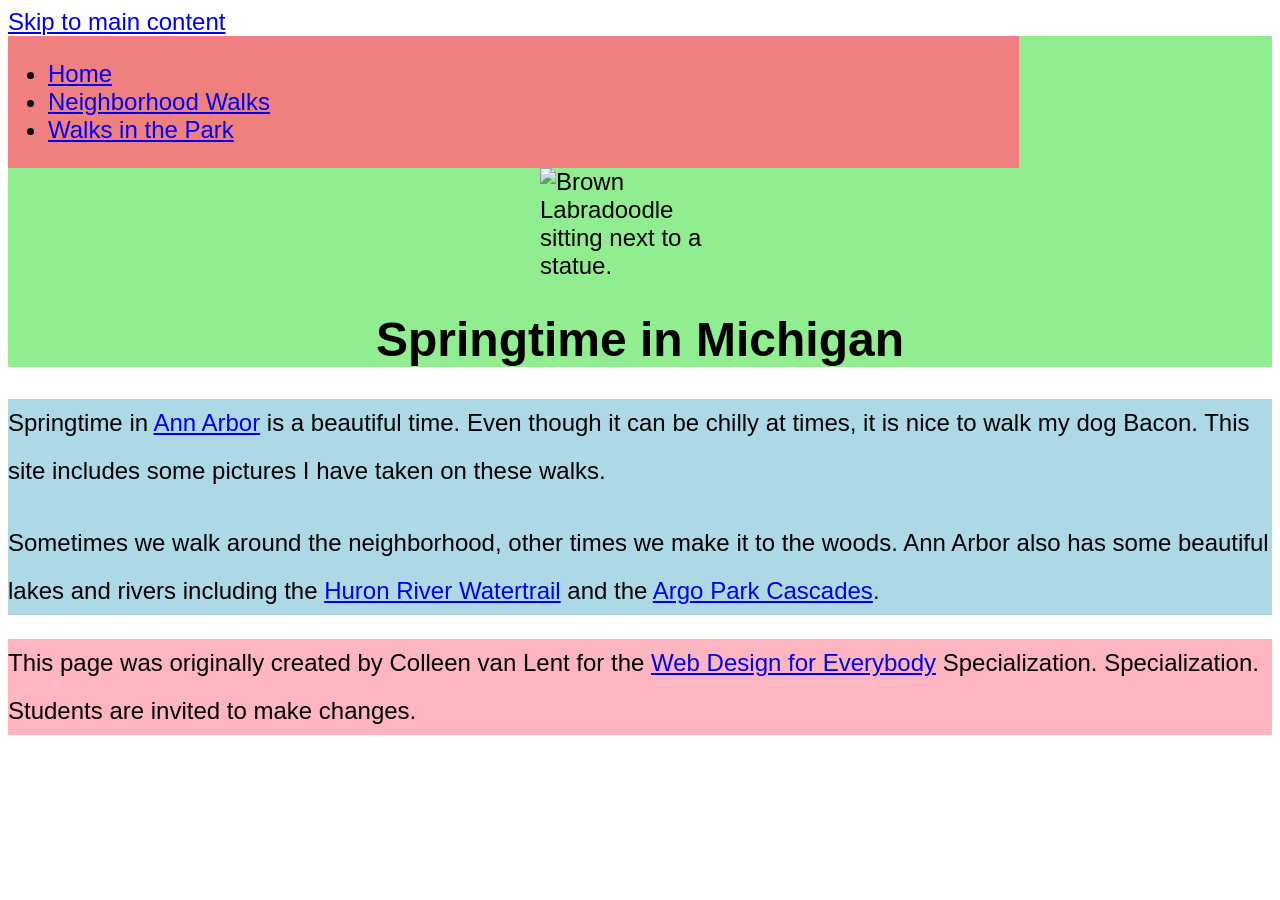
==== index.html @ be31b6d2 "initial commit" ====
<!DOCTYPE html>
<html lang="en">

<head>
  <meta charset="utf-8">
  <meta name="viewport" content="width=device-width">
  <title>Springtime In Michigan</title>
  <!-- You will need to link to the CSS file -->
  <link rel="stylesheet" href="css/style.css">
</head>

<body>
  <a href="#main-content">Skip to main content</a>
  <header>
    <nav>
      <ul>
        <li><a href="index.html">Home</a></li>
        <li><a href="neighborhood.html">Neighborhood Walks</a></li>
        <li><a href="parks.html">Walks in the Park</a></li>
      </ul>
    </nav>
    <img src="images/BaconGallupPark.jpg" width="200" alt="Brown Labradoodle sitting next to a statue.">
    <h1>Springtime in Michigan</h1>
  </header>
  <main id="main-content">
    <p>Springtime in <a href="https://www.michigan.org/city/ann-arbor">Ann Arbor</a> is a beautiful time. Even though
      it can be chilly at times, it is nice to walk my dog Bacon. This site includes some pictures I have taken on
      these walks. </p>

    <p>Sometimes we walk around the neighborhood, other times we make it to the woods. Ann Arbor also has some
      beautiful lakes and rivers including the <a
        href="https://www.annarbor.org/things-to-do/recreation-outdoors/huron-river/">Huron River Watertrail</a> and
      the <a href="https://www.a2gov.org/departments/Parks-Recreation/parks-places/argo/pages/default.aspx">Argo Park
        Cascades</a>.</p>

  </main>
  <footer>
    <p>This page was originally created by Colleen van Lent for the <a
        href="https://www.coursera.org/specializations/web-design"> Web Design for Everybody</a> Specialization.
      Specialization. Students are invited to make changes.</p>
  </footer>

</body>

</html>
---- css/style.css ----
body{
  font-family:'Segoe UI', Tahoma, Geneva, Verdana, sans-serif;
  font-size: 150%;
}

header {
  background-color: lightgreen;
}

nav {
  background-color: lightcoral;
  width: 80%;
  display: inline-block;
}

main {
  background-color: lightblue;
  font-size: meidum;
}

footer {
  background-color: lightpink;
}

/* li {
  display:  inline-block;
  width: fit-content;
  margin: 0 30px;
} */

h1 {
  text-align: center;
  font-family: 'Segoe UI', Tahoma, Geneva, Verdana, sans-serif;;
}

p {
  line-height: 2em;
}

ul {
  width: 100%;
}

header > img {
  display: block;
  margin: 0 auto;
}


.grid {
  display: grid;
  grid-template-columns: 40% 40%;
  row-gap: 10px;
  justify-content: center;
  align-items: center;
  gap: 20px
}

.grid > img {
  width: 100%;
  height: auto;
  display: block;
}

nav > img {
  width: 10%;
}

.flex {
  display: flex;
  flex-wrap: wrap;
  justify-content: center;
  gap: 20px;
  width: 100%;
}

.flex > * {
  flex-shrink: 0;
  flex-basis: 100px;
}
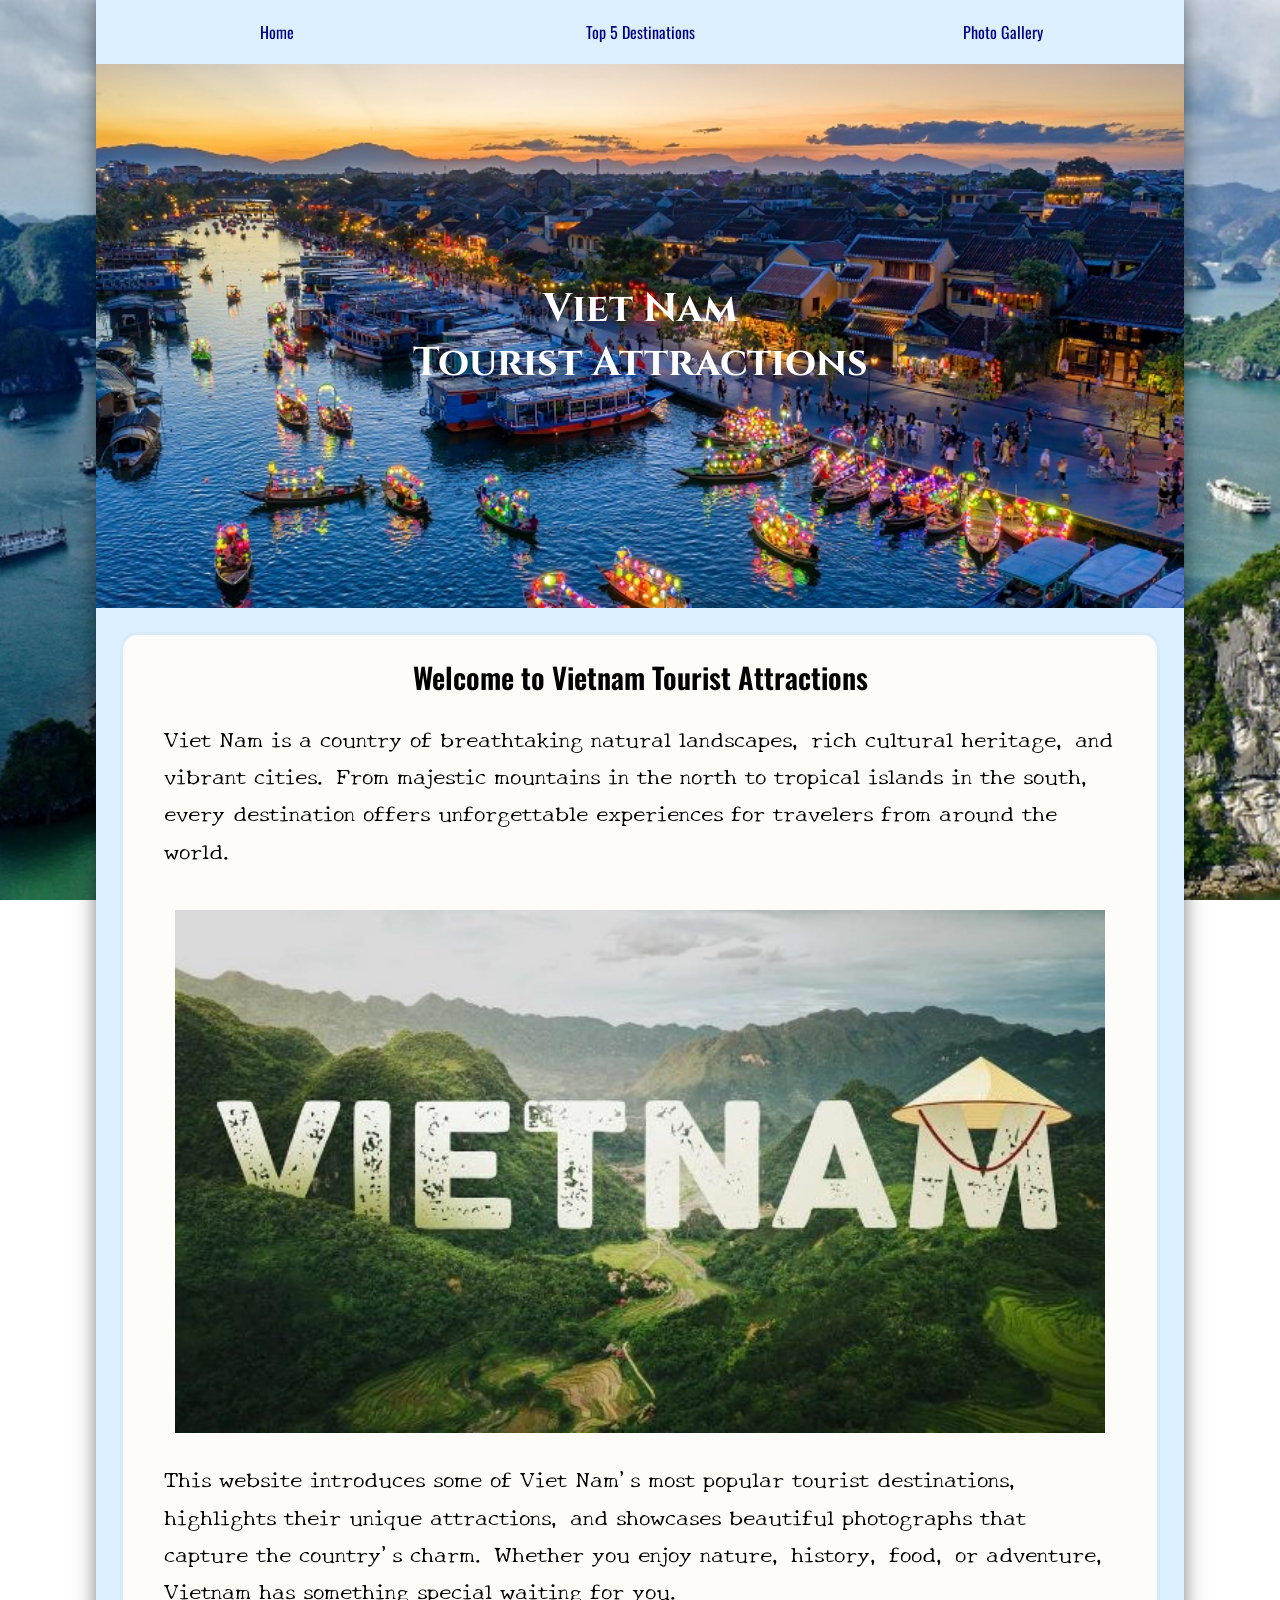
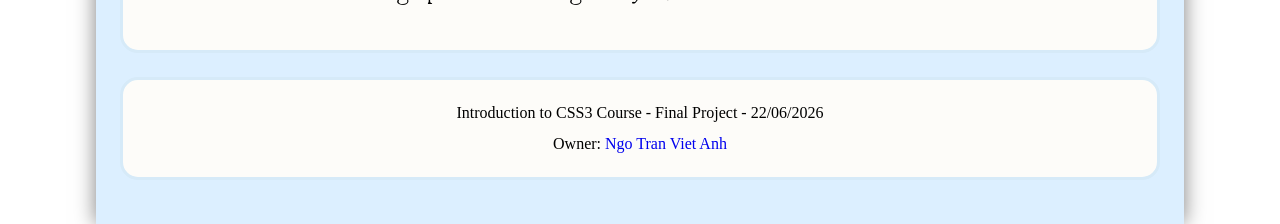
==== commit a3e87b8c: "first commit" ====
--- a/index.html
+++ b/index.html
@@ -3,42 +3,65 @@
 
 <head>
   <meta charset="utf-8">
-  <meta name="viewport" content="width=device-width">
-  <title>Springtime In Michigan</title>
+  <meta name="viewport" content="width=device-width, initial-scale=1.0">
+  <title>Viet Nam Tourist Attractions</title>
+  <link rel="preconnect" href="https://fonts.googleapis.com">
+  <link rel="preconnect" href="https://fonts.gstatic.com" crossorigin>
+  <link href="https://fonts.googleapis.com/css2?family=Cinzel:wght@400;700&display=swap" rel="stylesheet">
+  <link href="https://fonts.googleapis.com/css2?family=New+Tegomin&family=Oswald:wght@200..700&display=swap" rel="stylesheet">
   <!-- You will need to link to the CSS file -->
   <link rel="stylesheet" href="css/style.css">
 </head>
 
 <body>
-  <a href="#main-content">Skip to main content</a>
-  <header>
-    <nav>
-      <ul>
-        <li><a href="index.html">Home</a></li>
-        <li><a href="neighborhood.html">Neighborhood Walks</a></li>
-        <li><a href="parks.html">Walks in the Park</a></li>
-      </ul>
-    </nav>
-    <img src="images/BaconGallupPark.jpg" width="200" alt="Brown Labradoodle sitting next to a statue.">
-    <h1>Springtime in Michigan</h1>
-  </header>
-  <main id="main-content">
-    <p>Springtime in <a href="https://www.michigan.org/city/ann-arbor">Ann Arbor</a> is a beautiful time. Even though
-      it can be chilly at times, it is nice to walk my dog Bacon. This site includes some pictures I have taken on
-      these walks. </p>
+  <div class="container">
+    <a href="#main-content" id="skip">Skip to main content</a>
+    <header>
+      <nav>
+        <ul>
+          <li><a href="index.html">Home</a></li>
+          <li><a href="top5dest.html">Top 5 Destinations</a></li>
+          <li><a href="photo_gallery.html">Photo Gallery</a></li>
+        </ul>
+      </nav>
+      <div class="hero">
+        <img src="images/hoi_an_tu_tren_cao.jpg" width="100%" alt="Picture of Hoi An Old Town from a high view">
+        <h1>Viet Nam <br> Tourist Attractions</h1>
+      </div>
+      
+    </header>
 
-    <p>Sometimes we walk around the neighborhood, other times we make it to the woods. Ann Arbor also has some
-      beautiful lakes and rivers including the <a
-        href="https://www.annarbor.org/things-to-do/recreation-outdoors/huron-river/">Huron River Watertrail</a> and
-      the <a href="https://www.a2gov.org/departments/Parks-Recreation/parks-places/argo/pages/default.aspx">Argo Park
-        Cascades</a>.</p>
+    <main id="main-content">
+      <section class="welcome">
+      <h2>Welcome to Vietnam Tourist Attractions</h2>
 
-  </main>
-  <footer>
-    <p>This page was originally created by Colleen van Lent for the <a
-        href="https://www.coursera.org/specializations/web-design"> Web Design for Everybody</a> Specialization.
-      Specialization. Students are invited to make changes.</p>
-  </footer>
+      <p>
+        Viet Nam is a country of breathtaking natural landscapes, rich cultural
+        heritage, and vibrant cities. From majestic mountains in the north to
+        tropical islands in the south, every destination offers unforgettable
+        experiences for travelers from around the world.
+      </p>
+      <img id="home-img" src="/images/tuyen-diem-du-lich-viet-nam-4.jpg" alt="Pictuer of Viet Nam's mountain with the name Viet Nam in the middle">
+      <p>
+        This website introduces some of Viet Nam's most popular tourist
+        destinations, highlights their unique attractions, and showcases
+        beautiful photographs that capture the country's charm. Whether you
+        enjoy nature, history, food, or adventure, Vietnam has something
+        special waiting for you.
+      </p>
+</section>
+    </main>
+
+    <footer class="dest">
+      Introduction to CSS3 Course - Final Project - 22/06/2026 <br>
+      <div>
+        Owner:
+        <a href="https://www.facebook.com/vanhdilac/" target="blank">
+          Ngo Tran Viet Anh
+        </a>
+      </div>
+    </footer>
+  </div>
 
 </body>
 
--- a/css/style.css
+++ b/css/style.css
@@ -1,80 +1,281 @@
-body{
+* {
+  padding: 0;
+  margin: 0;
+  box-sizing: border-box;
+}
+
+footer {
+  font-family: 'Times New Roman', Times, serif !important;
+}
+
+footer a {
+  padding: 0;
+  margin: 0;
+}
+
+body {
   font-family:'Segoe UI', Tahoma, Geneva, Verdana, sans-serif;
-  font-size: 150%;
+  background-image: url(/images/khu-du-lich-viet-nam-1.jpg);
+  background-size: cover;
+  background-position: center;
+  background-repeat: no-repeat;
+  background-attachment: fixed;
+}
+
+.container {
+  width: clamp(600px, 85vw, 1200px);
+  margin: 0 auto;
+  background-color: #DCEFFF;
+  min-height: 100vh;
+  box-shadow: 0 0 20px rgba(0, 0, 0, .5);
+  transition: width .2s ease;
+  padding-bottom: 20px;
 }
 
 header {
-  background-color: lightgreen;
+  background-color: transparent;
+}
+
+main {
+  background-color: transparent;
+  font-size: clamp(.95rem, 1.2vw, 1.15);
+}
+
+#home-img {
+  width: 90%;
+  display: block;
+  margin: auto;
+  margin-bottom: 2.5%;
+}
+
+h2 {
+  font-family: "Oswald", sans-serif;
+}
+
+li {
+  flex-shrink: 1;
+}
+
+h1 {
+  text-align: center;
+  font-family: "Cinzel", serif;
+}
+
+p {
+  line-height: clamp(1.5, 1.7, 1.9);
+}
+
+a {
+  text-decoration: none;
+}
+
+a:visited {
+  color: purple;
+}
+
+ul {
+  width: 100%;
+}
+
+header img {
+  display: block;
+  margin: 0 auto;
 }
 
 nav {
-  background-color: lightcoral;
-  width: 80%;
-  display: inline-block;
-}
-
-main {
-  background-color: lightblue;
-  font-size: meidum;
-}
-
-footer {
-  background-color: lightpink;
-}
-
-/* li {
-  display:  inline-block;
-  width: fit-content;
-  margin: 0 30px;
-} */
-
-h1 {
-  text-align: center;
-  font-family: 'Segoe UI', Tahoma, Geneva, Verdana, sans-serif;;
-}
-
-p {
-  line-height: 2em;
-}
-
-ul {
-  width: 100%;
-}
-
-header > img {
-  display: block;
-  margin: 0 auto;
-}
-
-
-.grid {
+  background-color: #DCEFFF;
+  width: 100%;
+  display: inline-flex;
+  flex-direction: row;
+  font-family: "Oswald",sans-serif;
+}
+
+nav ul {
+  display: flex;
+  list-style-type: none;
+  flex-direction: row;
+  flex-wrap: wrap;
+}
+
+nav li {
+  padding: 0;
+  flex: 1;
+}
+
+nav a {
+  display: flex;
+  align-items: center;
+  justify-content: center;
+  width: 100%;
+  height: 100%;
+  padding: clamp(20px, 1.3vw, 30px);
+  color: darkblue;
+  transition: background-color .3s ease,
+              color .3s ease;
+}
+
+nav a:hover {
+  background-color: rgb(135, 214, 243);
+}
+
+
+.hero {
+  position: relative;
+}
+
+.hero img {
+  width: 100%;
+  display: block;
+  overflow: hidden;
+  aspect-ratio: 16/8;
+  object-fit: cover;
+}
+
+.hero h1 {
+  position: absolute;
+  top: 50%;
+  left: 50%;
+  transform: translate(-50%, -50%);
+  color: white;
+  font-size: clamp(0.3rem, 1rem + 3vw, 2.5rem);
+  text-align: center;
+  overflow-y: auto;
+}
+
+
+
+.welcome {
+  font-size: clamp(0.8rem, 1.5vw, 2rem);
+  background-color: #FDFCF9;
+  margin: 1.5rem;
+  border: 0.2rem solid #D6EAF8;
+  border-radius: 18px;
+  margin-bottom: 0;
+}
+
+.welcome h2 {
+  text-align: center;
+  padding: clamp(1.3rem, 1.5vw, 2rem);
+  font-weight: 600;
+}
+
+.welcome p {
+  padding: 4%;
+  padding-top: 0%;
+  font-family: "New Tegomin", sans-serif;
+  font-weight: 400;
+  font-size: clamp(14px, 2vw, 22px);
+}
+
+.dest {
+  text-align: center;
+  padding: 1.5rem;
+  display: flex;
+  flex-direction: column;
+  flex-wrap: wrap;
+  gap: 0.8rem;
+  background-color: #FDFCF9;
+  margin: 1.5rem;
+  border: 0.2rem solid #D6EAF8;
+  border-radius: 18px;
+  font-family: "New Tegomin", sans-serif;
+}
+
+.dest img {
+  border-radius: 18px;
+  width: 100%;
+}
+
+figcaption {
+  font-size: clamp(12px, 2vw, 18px);
+}
+
+#ptg-header {
+  background-color: #FDFCF9;
+  padding: 1.5rem;
+  display: flex;
+  flex-direction: column;
+  flex-wrap: wrap;
+  gap: 0.8rem;
+  margin: 1.5rem;
+  border: 0.2rem solid #D6EAF8;
+  border-radius: 18px;
+  font-family: "Playfair Display", sans-serif;
+  font-weight: 600;
+}
+
+#ptg-header h2 {
+  font-weight: 800;
+}
+
+#ptg-grid-container {
+  margin: 0 1.5rem;
+  background-color: #FDFCF9;
+  padding: 1.5rem;
+  border-radius: 18px;
+}
+
+#ptg-grid {
   display: grid;
-  grid-template-columns: 40% 40%;
-  row-gap: 10px;
+  grid-template-columns: repeat(3, minmax(0,1fr));
+  gap: clamp(10px, 2vw, 24px);
   justify-content: center;
   align-items: center;
-  gap: 20px
-}
-
-.grid > img {
-  width: 100%;
+}
+
+#ptg-grid img:nth-child(5) {
+  border-radius: 11rem;
+}
+
+#ptg-grid img {
+  width: 100%;
+  display: block;
   height: auto;
-  display: block;
-}
-
-nav > img {
-  width: 10%;
-}
-
-.flex {
-  display: flex;
-  flex-wrap: wrap;
-  justify-content: center;
-  gap: 20px;
-  width: 100%;
-}
-
-.flex > * {
-  flex-shrink: 0;
-  flex-basis: 100px;
+  border-radius: 18px;
+  border: 4px solid rgb(134, 215, 242);
+}
+
+#skip {
+  display: block;
+  position: absolute;
+  left: -9999px;
+  width: fit-content;
+  padding: 10px;
+  background-color: lightblue;
+  text-decoration: none;
+  z-index: 100;
+}
+
+#skip:hover {
+  background-color: blue;
+  color: white;
+}
+
+#skip:focus {
+  left: 10px;
+  top: 10px;
+}
+
+@media (max-width: 800px) {
+  .container {
+    width: 100%;
+  }
+
+  #ptg-grid {
+    grid-template-columns: repeat(2, minmax(0, 1fr));
+  }
+}
+
+@media (max-width: 600px) {
+  .hero h1 {
+    font-size: 1rem;
+  }
+
+  #ptg-grid {
+    grid-template-columns: 1fr;
+  }
+  
+  h2, p {
+    font-size: 1rem;
+  }
 }
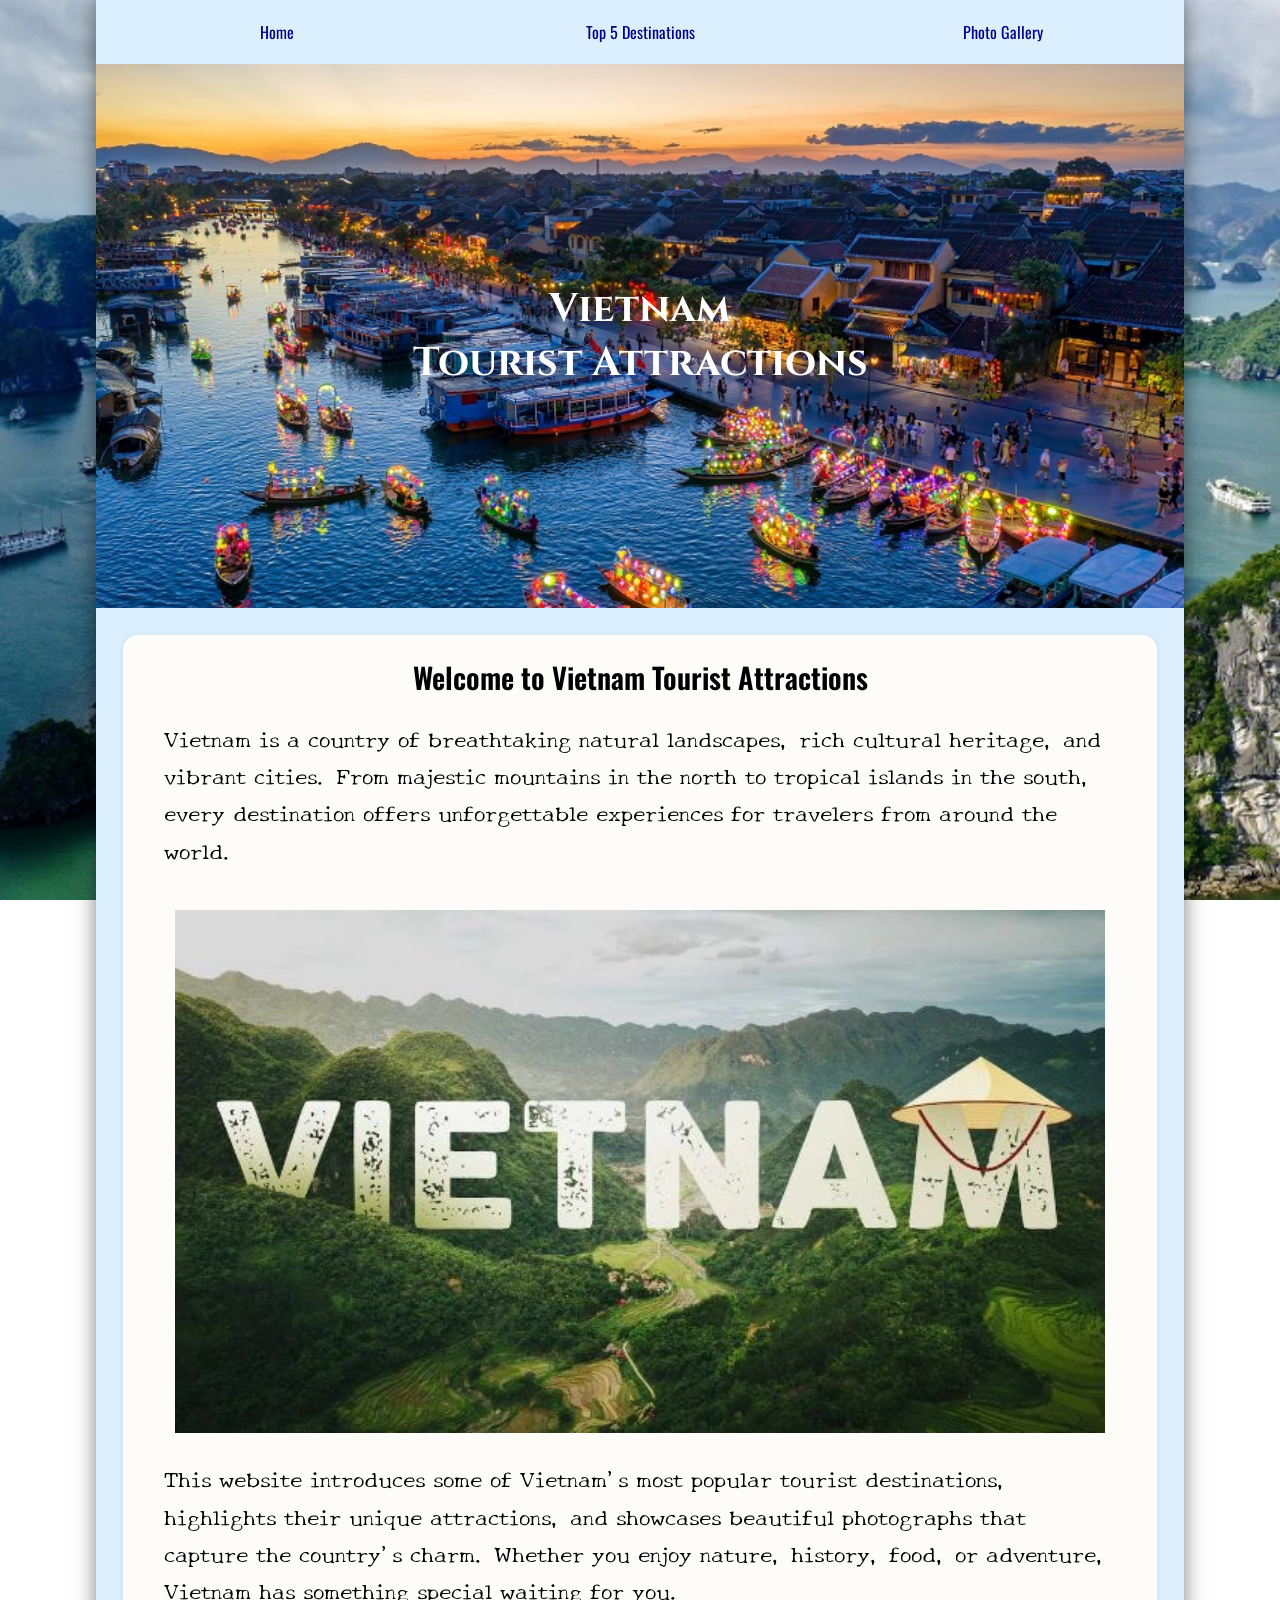
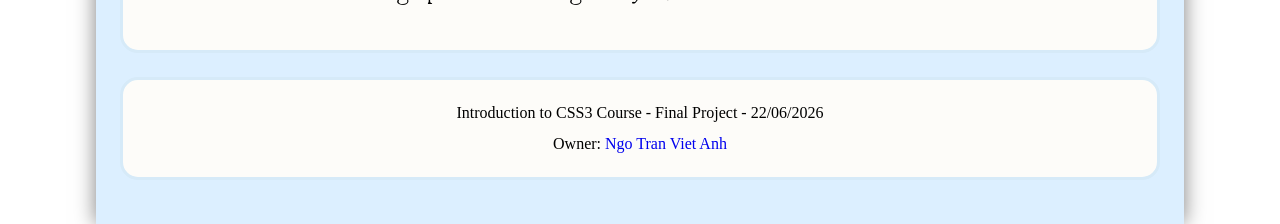
==== commit 40c1530b: "fix Viet Nam to Vietnam" ====
--- a/index.html
+++ b/index.html
@@ -4,7 +4,7 @@
 <head>
   <meta charset="utf-8">
   <meta name="viewport" content="width=device-width, initial-scale=1.0">
-  <title>Viet Nam Tourist Attractions</title>
+  <title>Vietnam Tourist Attractions</title>
   <link rel="preconnect" href="https://fonts.googleapis.com">
   <link rel="preconnect" href="https://fonts.gstatic.com" crossorigin>
   <link href="https://fonts.googleapis.com/css2?family=Cinzel:wght@400;700&display=swap" rel="stylesheet">
@@ -26,7 +26,7 @@
       </nav>
       <div class="hero">
         <img src="images/hoi_an_tu_tren_cao.jpg" width="100%" alt="Picture of Hoi An Old Town from a high view">
-        <h1>Viet Nam <br> Tourist Attractions</h1>
+        <h1>Vietnam <br> Tourist Attractions</h1>
       </div>
       
     </header>
@@ -36,14 +36,14 @@
       <h2>Welcome to Vietnam Tourist Attractions</h2>
 
       <p>
-        Viet Nam is a country of breathtaking natural landscapes, rich cultural
+        Vietnam is a country of breathtaking natural landscapes, rich cultural
         heritage, and vibrant cities. From majestic mountains in the north to
         tropical islands in the south, every destination offers unforgettable
         experiences for travelers from around the world.
       </p>
       <img id="home-img" src="/images/tuyen-diem-du-lich-viet-nam-4.jpg" alt="Pictuer of Viet Nam's mountain with the name Viet Nam in the middle">
       <p>
-        This website introduces some of Viet Nam's most popular tourist
+        This website introduces some of Vietnam's most popular tourist
         destinations, highlights their unique attractions, and showcases
         beautiful photographs that capture the country's charm. Whether you
         enjoy nature, history, food, or adventure, Vietnam has something
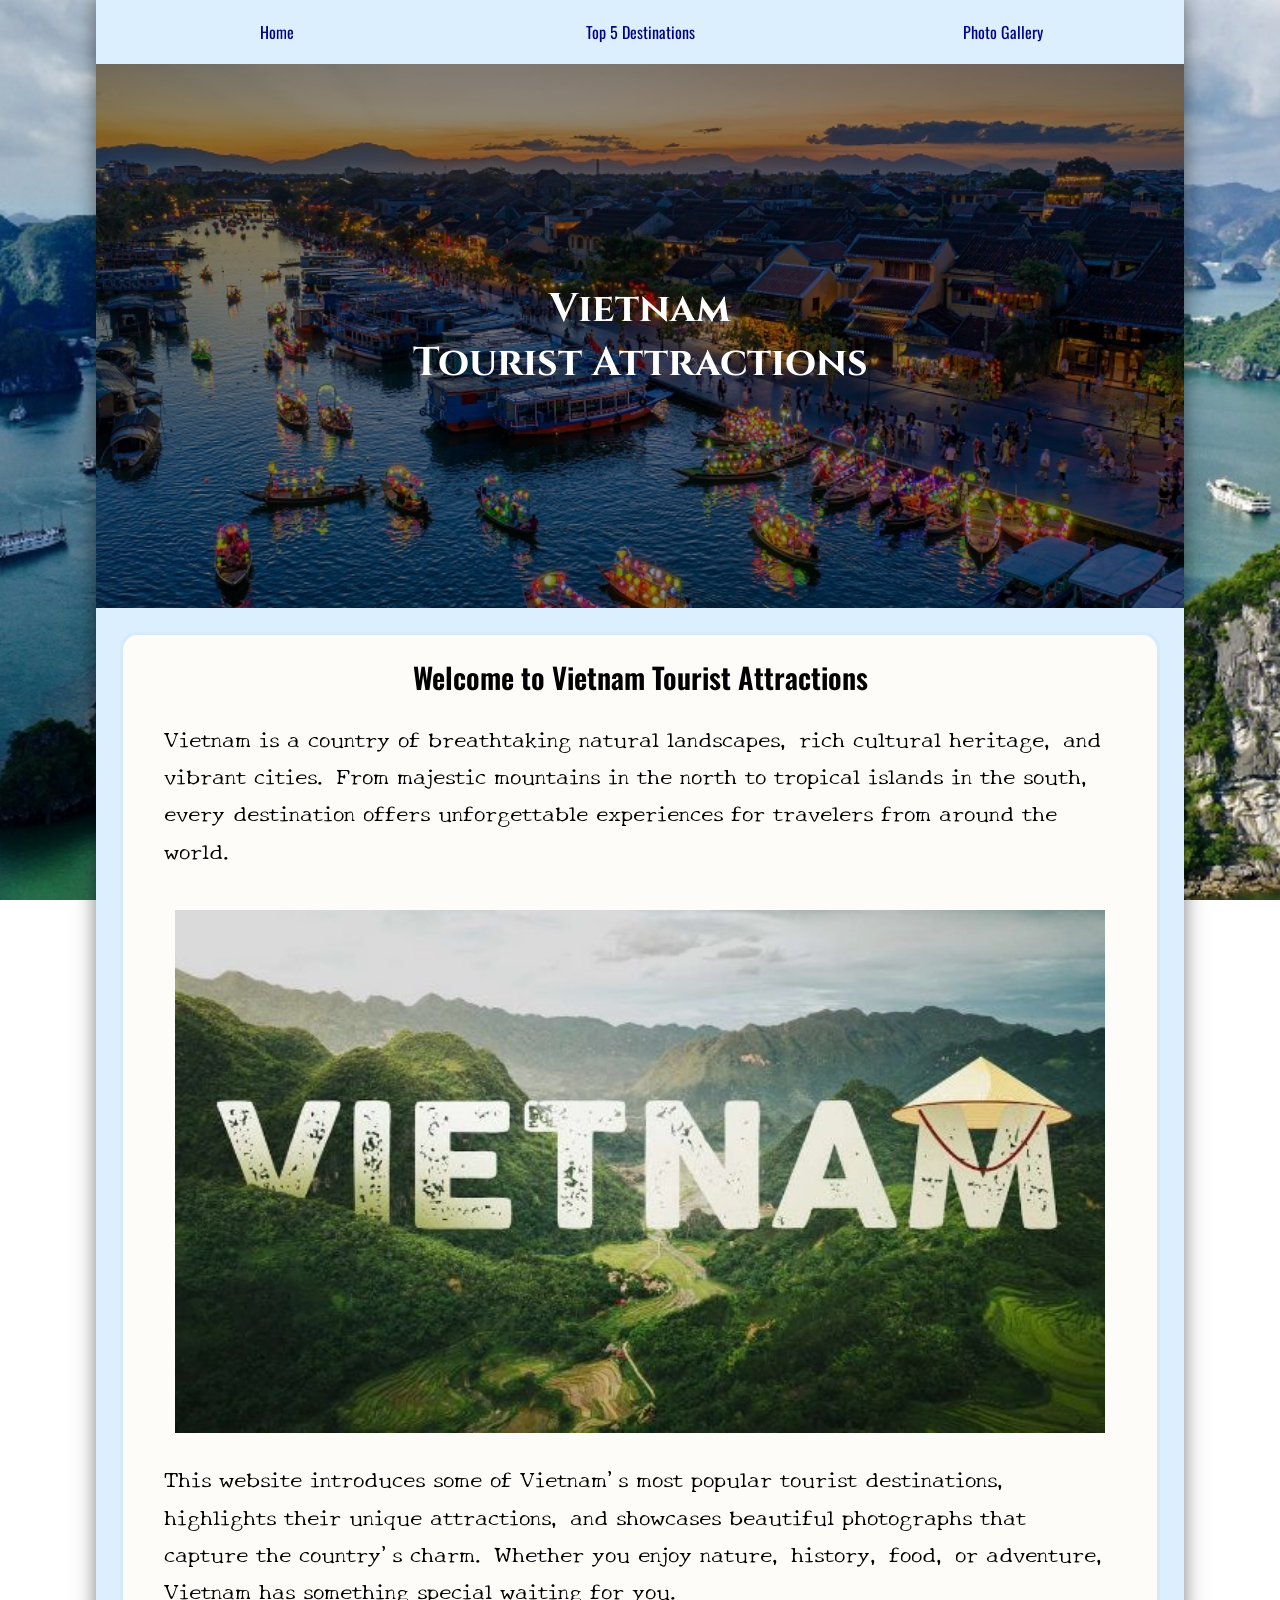
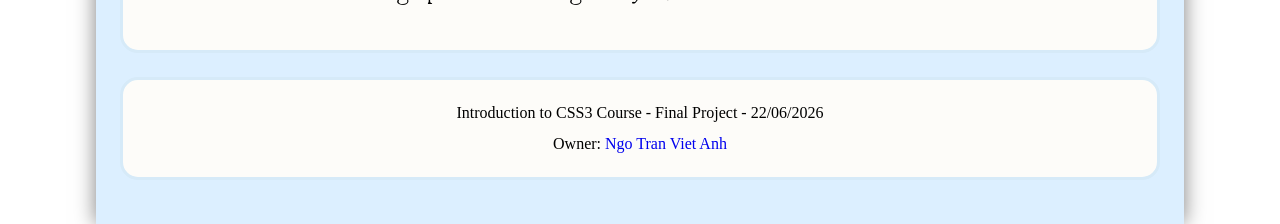
==== commit 4ac81a69: "apply new overlay for hero" ====
--- a/index.html
+++ b/index.html
@@ -25,8 +25,10 @@
         </ul>
       </nav>
       <div class="hero">
-        <img src="images/hoi_an_tu_tren_cao.jpg" width="100%" alt="Picture of Hoi An Old Town from a high view">
-        <h1>Vietnam <br> Tourist Attractions</h1>
+        <img src="images/hoi_an_tu_tren_cao.jpg" alt="Picture of Hoi An Old Town from a high view">
+        <div class="hero-overlay">
+          <h1>Vietnam <br> Tourist Attractions</h1>
+        </div>
       </div>
       
     </header>
--- a/css/style.css
+++ b/css/style.css
@@ -131,15 +131,26 @@
   object-fit: cover;
 }
 
+.hero-overlay{
+    position:absolute;
+    inset:0;
+    display:flex;
+    justify-content:center;
+    align-items:center;
+    background:rgba(0,0,0,.45);
+}
+
 .hero h1 {
   position: absolute;
-  top: 50%;
-  left: 50%;
-  transform: translate(-50%, -50%);
   color: white;
   font-size: clamp(0.3rem, 1rem + 3vw, 2.5rem);
   text-align: center;
   overflow-y: auto;
+  z-index: 2;
+  display: flex;
+  justify-content: center;
+  align-items: center;
+  inset: 0;
 }
 
 
